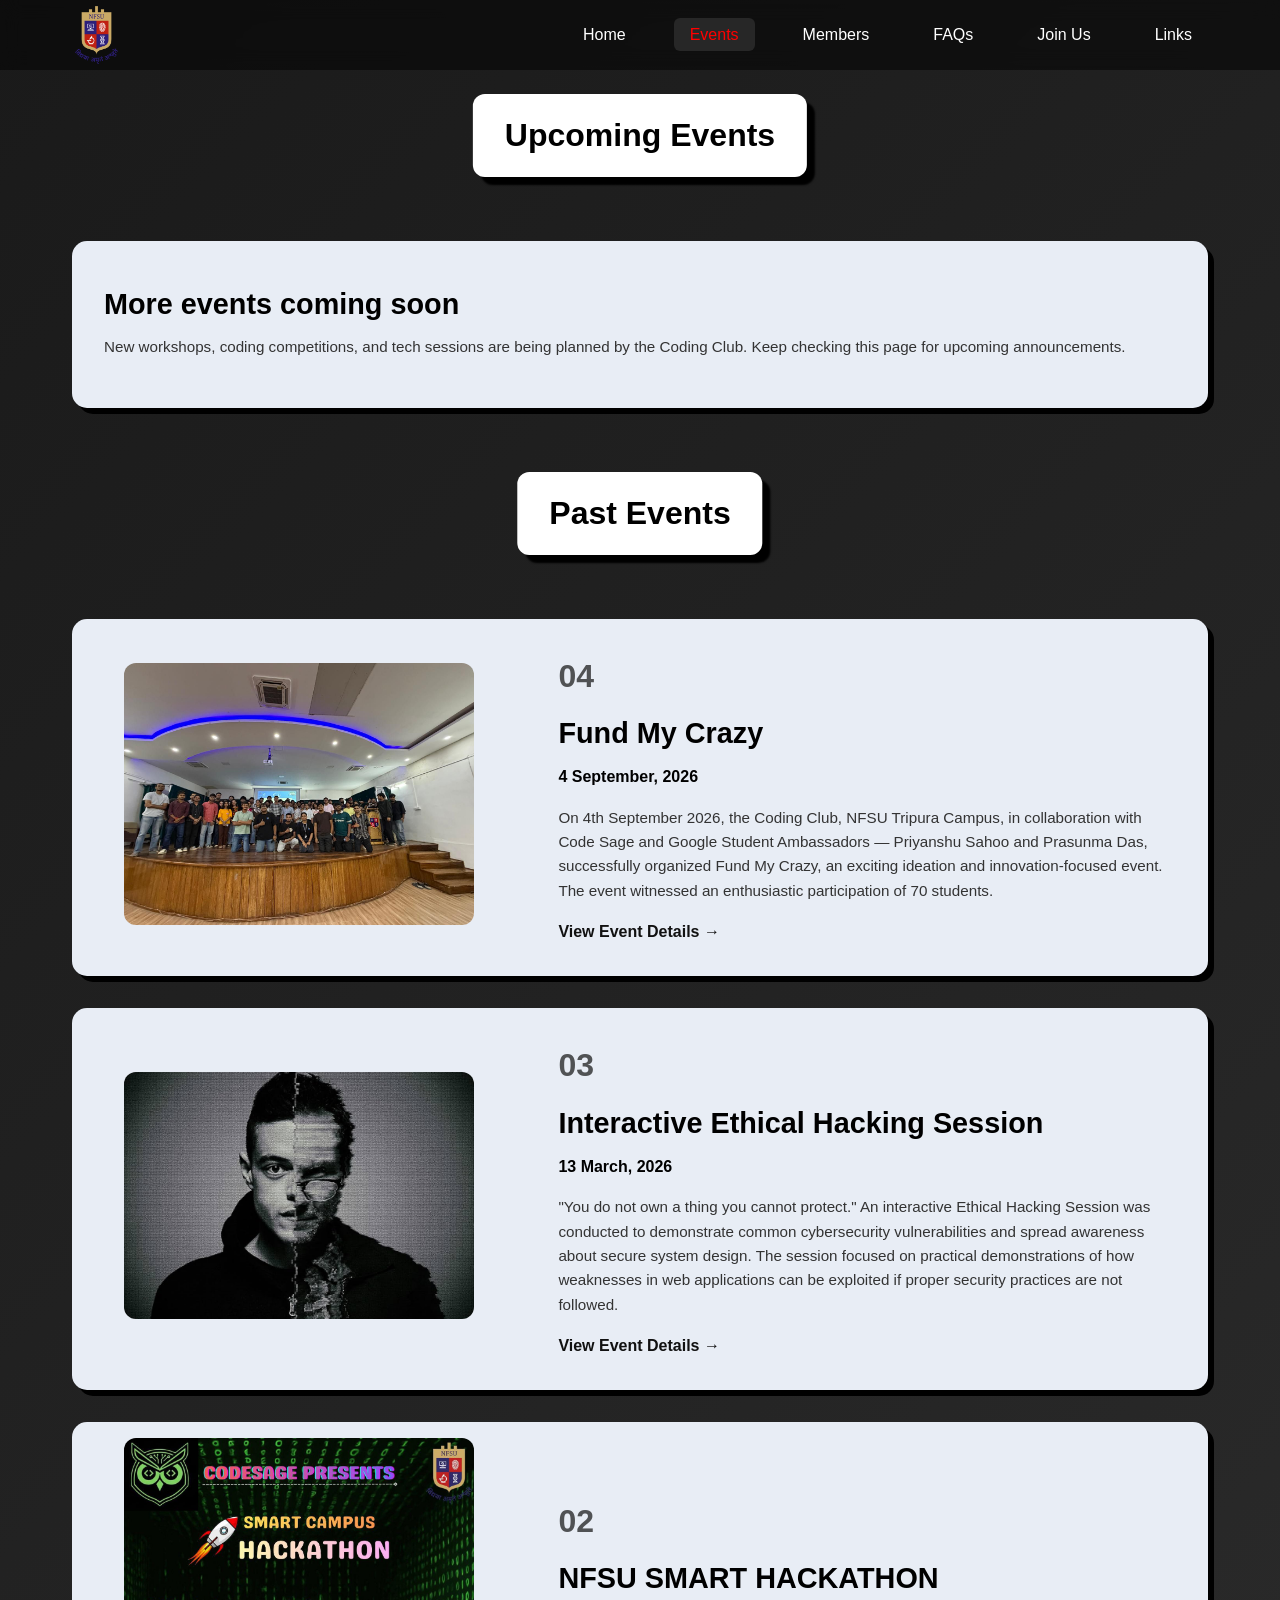
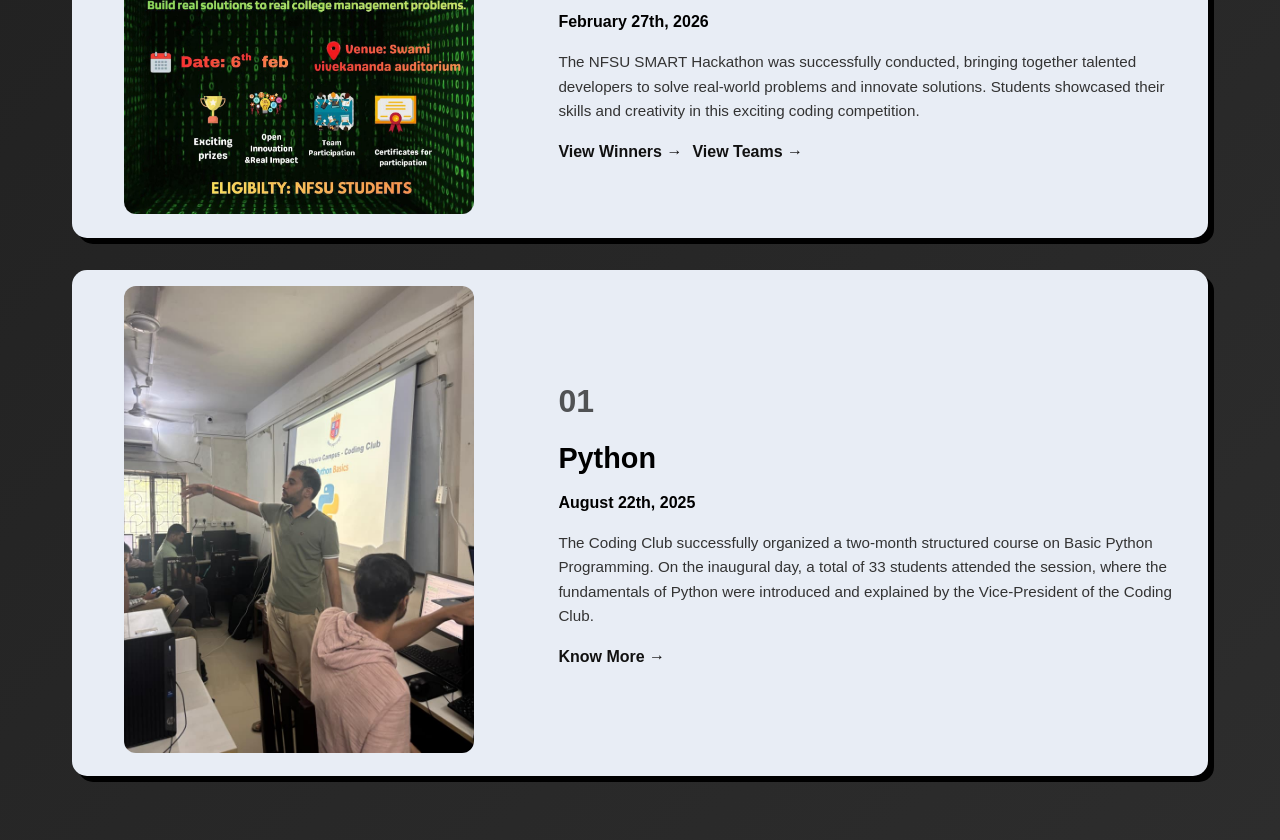
==== events.html @ 9e1295dc "Updated Google Gemini Event" ====
<!DOCTYPE html>
<html lang="en">
<head>
  <meta charset="UTF-8">
  <meta name="viewport" content="width=device-width, initial-scale=1.0">
  <title>Events - Coding Club</title>
  <link rel="stylesheet" href="./eventscss.css">
</head>
<body>
  <div>
    <video autoplay loop muted playsinline id="bgvideo">
      <source src="/assests/video/bg1.mp4" type="video/mp4">
    </video>
  </div>

  <nav class="navbar">
    <div class="nav-container">
      <div class="logo">
        <img src="./assests/image/logo.png">
      </div>
      <ul class="nav-menu">
        <li><a href="./index.html">Home</a></li>
        <li><a href="./events.html" class="active">Events</a></li>
        <li><a href="./members.html">Members</a></li>
        <li><a href="./underdev.html">FAQs</a></li>
        <li><a href="./underdev.html">Join Us</a></li>
        <li><a href="./underdev.html">Links</a></li>
      </ul>
    </div>
  </nav>

  <main class="main-content">
    <section class="events-section">
      <h2 class="section-title">Upcoming Events</h2>
      <div class="event-card event-card--text-only">
        <div class="event-details">
          <h3>More events coming soon</h3>
          <p class="event-desc">
            New workshops, coding competitions, and tech sessions are being planned by the Coding Club.
            Keep checking this page for upcoming announcements.
          </p>
        </div>
      </div>
    </section>

    <section class="events-section">
      <h2 class="section-title">Past Events</h2>

      <div class="event-card">
        <div class="event-image">
          <a href="./fund-my-crazy-event.html">
            <img src="./assests/image/Google Gemini/Front_Image.jpg" alt="Fund My Crazy - Coding Club NFSU Tripura">
          </a>
        </div>
        <div class="event-details">
          <span class="event-number">04</span>
          <h3>Fund My Crazy</h3>
          <p class="event-date">4 September, 2026</p>
          <p class="event-desc">
            On 4th September 2026, the Coding Club, NFSU Tripura Campus, in collaboration with Code Sage
            and Google Student Ambassadors — Priyanshu Sahoo and Prasunma Das, successfully organized
            Fund My Crazy, an exciting ideation and innovation-focused event. The event witnessed an
            enthusiastic participation of 70 students.
          </p>
          <a href="./fund-my-crazy-event.html" class="event-link">View Event Details →</a>
        </div>
      </div>

      <div class="event-card">
        <div class="event-image">
          <a href="./hacking-event.html">
            <img src="./assests/image/e1.png" alt="Interactive Ethical Hacking Session">
          </a>
        </div>
        <div class="event-details">
          <span class="event-number">03</span>
          <h3>Interactive Ethical Hacking Session</h3>
          <p class="event-date">13 March, 2026</p>
          <p class="event-desc">
            "You do not own a thing you cannot protect." An interactive Ethical Hacking Session was conducted
            to demonstrate common cybersecurity vulnerabilities and spread awareness about secure system design.
            The session focused on practical demonstrations of how weaknesses in web applications can be exploited
            if proper security practices are not followed.
          </p>
          <a href="./hacking-event.html" class="event-link">View Event Details →</a>
        </div>
      </div>

      <div class="event-card">
        <div class="event-image">
          <a href="./hackathon-winners.html">
            <img src="./assests/image/e3.jpeg" alt="NFSU SMART HACKATHON">
          </a>
        </div>
        <div class="event-details">
          <span class="event-number">02</span>
          <h3>NFSU SMART HACKATHON</h3>
          <p class="event-date">February 27th, 2026</p>
          <p class="event-desc">
            The NFSU SMART Hackathon was successfully conducted, bringing together talented developers 
            to solve real-world problems and innovate solutions. Students showcased their skills and 
            creativity in this exciting coding competition.
          </p>
          <div style="display: flex; gap: 10px; margin-top: 10px;">
            <a href="./hackathon-winners.html" class="event-link">View Winners →</a>
            <a href="./hackathon-teams.html" class="event-link">View Teams →</a>
          </div>
        </div>
      </div>

      <div class="event-card">
        <div class="event-image">
          <a href="./python-event.html">
            <img src="./assests/image/e2.jpeg" alt="Mentor Teaching the students python">
          </a>
        </div>
        <div class="event-details">
          <span class="event-number">01</span>
          <h3>Python</h3>
          <p class="event-date">August 22th, 2025</p>
          <p class="event-desc">
            The Coding Club successfully organized a two-month structured course on Basic Python Programming.
            On the inaugural day, a total of 33 students attended the session,
            where the fundamentals of Python were introduced and explained by the Vice-President of the Coding Club.
          </p>
          <a href="./python-event.html" class="event-link">Know More →</a>
        </div>
      </div>
    </section>
  </main>
</body>
</html>
---- eventscss.css ----
/* Reset */
* {
  margin: 0;
  padding: 0;
  box-sizing: border-box;
}

body {
  font-family: -apple-system, BlinkMacSystemFont, 'Segoe UI', Roboto, sans-serif;
  background: linear-gradient(135deg, #1a1a1a 0%, #2d2d2d 100%);
  color: #fff;
  min-height: 100vh;
  line-height: 1.6;
}

#bgvideo {
  opacity: 0.5;
  position: fixed;
  z-index: -1;
  object-fit: cover;
  width: 100%;
  height: 100%;
}

/* Navbar (matches index & members) */
.navbar {
  background: rgba(0, 0, 0, 0.5);
  backdrop-filter: blur(10px);
  position: fixed;
  top: 0;
  width: 100%;
  z-index: 1000;
  padding-bottom: 5px;
  padding-top: 5px;
}

.nav-container {
  max-width: 1200px;
  margin: 0 auto;
  padding: 0 2rem;
  display: flex;
  justify-content: space-between;
  align-items: center;
}

.logo {
    display: flex;
    width: 60px;
    height: 60px;
}

.nav-menu {
  display: flex;
  list-style: none;
  gap: 2rem;
  align-items: center;
}

.nav-menu a {
  color: #fff;
  text-decoration: none;
  font-weight: 500;
  transition: all 0.3s ease;
  padding: 0.5rem 1rem;
  border-radius: 6px;
}

.nav-menu a:hover,
.nav-menu a.active {
  background: rgba(255, 255, 255, 0.1);
  color: #ff0000;
}

/* Main content */
.main-content {
  margin-top: 30px;
  padding: 2rem;
  max-width: 1200px;
  margin-left: auto;
  margin-right: auto;
}

.section-title {
  text-align: center;
  font-size: 2rem;
  font-weight: 700;
  margin: 2rem 0;
  color: #000;
  background: #fff;
  padding: 1rem 2rem;
  border-radius: 12px;
  display: inline-block;
  margin-left: 50%;
  transform: translateX(-50%);
  box-shadow: 8px 8px 2px black;
}

/* Event card */
.event-card {
  display: grid;
  grid-template-columns: minmax(0, 40%) minmax(0, 60%);
  align-items: center;
  background: #e8edf5;
  color: #000;
  border-radius: 15px;
  margin: 2rem 0;
  overflow: hidden;
  box-shadow: 6px 6px 0 black;
  transition: transform 0.3s ease;
}

.event-card:hover {
  transform: translateY(-5px);
}

.event-image {
  grid-column: 1;
  display: flex;
  align-items: center;
  justify-content: center;
  padding: 1rem;
}

.event-image img {
  width: 100%;
  max-width: 350px;
  border-radius: 12px;
}

.event-details {
  grid-column: 2;
  padding: 2rem;
}

.event-card--text-only {
  display: block;
}

.event-number {
  font-size: 2rem;
  font-weight: 700;
  color: #111;
  opacity: 0.7;
}

.event-details h3 {
  font-size: 1.8rem;
  margin: 0.5rem 0;
  font-weight: 700;
}

.event-date {
  font-size: 1rem;
  font-weight: bold;
  margin-bottom: 1rem;
}

.event-desc {
  font-size: 0.95rem;
  margin-bottom: 1rem;
  color: #333;
}

.event-link {
  text-decoration: none;
  color: #111;
  font-weight: 600;
  transition: color 0.3s ease;
}

.event-link:hover {
  color: #ff0000;
}

/* Responsive */
@media (max-width: 768px) {
  .event-card {
    display: flex;
    text-align: center;
  }

  .event-image, .event-details {
    flex: 1 1 100%;
  }
}
@keyframes typing {
      from { width:0}
      to { width: 24rem }
}

@keyframes blink {
      50% { border-color: transparent }
}

@media (max-width: 768px) {
    .nav-container {
        padding: 0 1rem;
    }
    
    .nav-menu {
        gap: 1rem;
        flex-wrap: wrap;
    }
    
    .nav-menu a {
        padding: 0.3rem 0.8rem;
        font-size: 0.9rem;
    }
    
    .main-content {
        padding: 2rem 1rem;
    }
    
    .section-title {
        font-size: 1.5rem;
        padding: 0.8rem 1.5rem;
    }
}

@media (max-width: 480px) {
    .nav-menu {
        font-size: 0.8rem;
        gap: 0.5rem;
    }
    
    .section-title {
        font-size: 1.2rem;
        padding: 0.6rem 1rem;
    }
    
}
html {
    scroll-behavior: smooth;
}
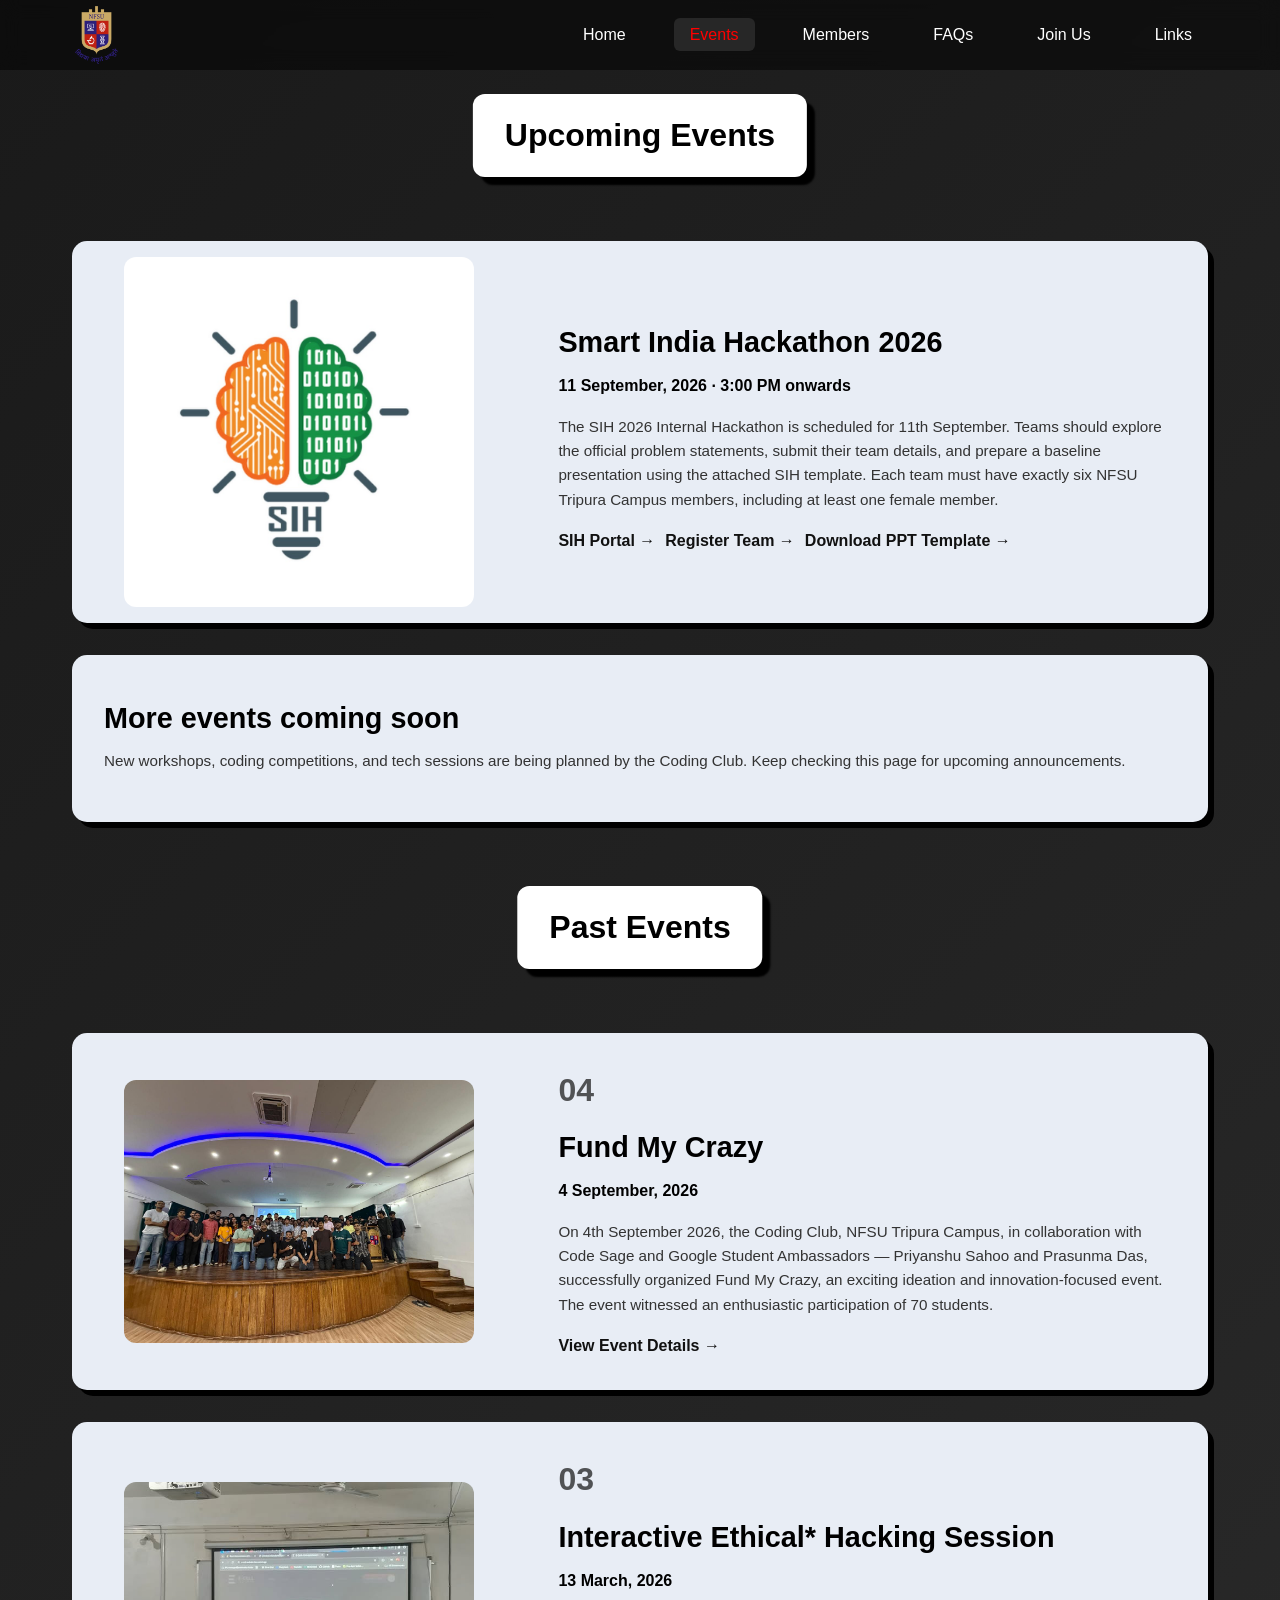
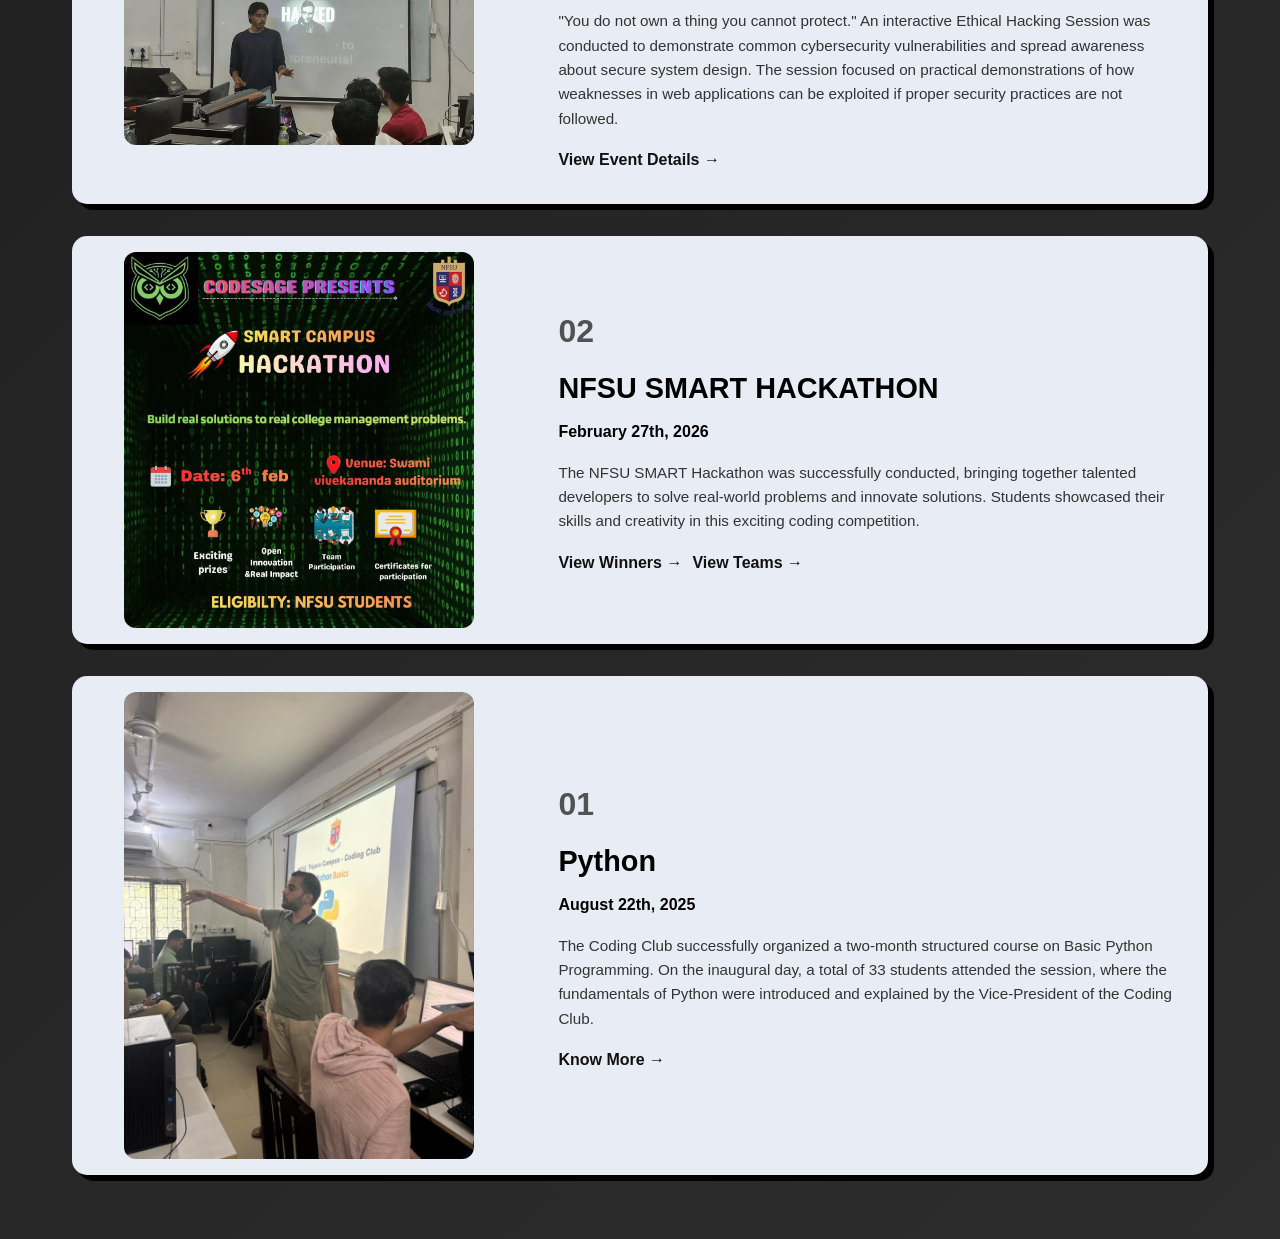
==== commit 540066f0: "Added SIH" ====
--- a/events.html
+++ b/events.html
@@ -32,6 +32,29 @@
   <main class="main-content">
     <section class="events-section">
       <h2 class="section-title">Upcoming Events</h2>
+      <div class="event-card">
+        <div class="event-image">
+          <a href="https://sih.gov.in" target="_blank" rel="noopener noreferrer">
+            <img src="./assests/image/SIH/front_image.jpg" alt="Smart India Hackathon 2026 internal hackathon">
+          </a>
+        </div>
+        <div class="event-details">
+          <h3>Smart India Hackathon 2026</h3>
+          <p class="event-date">11 September, 2026 · 3:00 PM onwards</p>
+          <p class="event-desc">
+            The SIH 2026 Internal Hackathon is scheduled for 11th September. Teams should explore the
+            official problem statements, submit their team details, and prepare a baseline presentation
+            using the attached SIH template. Each team must have exactly six NFSU Tripura Campus members,
+            including at least one female member.
+          </p>
+          <div style="display: flex; gap: 10px; flex-wrap: wrap; margin-top: 10px;">
+            <a href="https://sih.gov.in" class="event-link" target="_blank" rel="noopener noreferrer">SIH Portal →</a>
+            <a href="https://docs.google.com/forms/d/e/1FAIpQLScLJ9tyt9bGOakWrz0hd3VkHcdTtrJHVGr2sdbVQU4ql7ahdg/viewform?usp=publish-editor" class="event-link" target="_blank" rel="noopener noreferrer">Register Team →</a>
+            <a href="./assests/image/SIH/SIH2026-IDEA-Presentation-Format.pptx" class="event-link" download>Download PPT Template →</a>
+          </div>
+        </div>
+      </div>
+
       <div class="event-card event-card--text-only">
         <div class="event-details">
           <h3>More events coming soon</h3>
@@ -69,12 +92,12 @@
       <div class="event-card">
         <div class="event-image">
           <a href="./hacking-event.html">
-            <img src="./assests/image/e1.png" alt="Interactive Ethical Hacking Session">
+            <img src="./assests/image/hacking session/hacking_session_main_photo.png" alt="Interactive Ethical Hacking Session">
           </a>
         </div>
         <div class="event-details">
           <span class="event-number">03</span>
-          <h3>Interactive Ethical Hacking Session</h3>
+          <h3>Interactive Ethical* Hacking Session</h3>
           <p class="event-date">13 March, 2026</p>
           <p class="event-desc">
             "You do not own a thing you cannot protect." An interactive Ethical Hacking Session was conducted
--- a/eventscss.css
+++ b/eventscss.css
@@ -124,11 +124,14 @@
 .event-image img {
   width: 100%;
   max-width: 350px;
+  height: auto;
+  display: block;
   border-radius: 12px;
 }
 
 .event-details {
   grid-column: 2;
+  min-width: 0;
   padding: 2rem;
 }
 
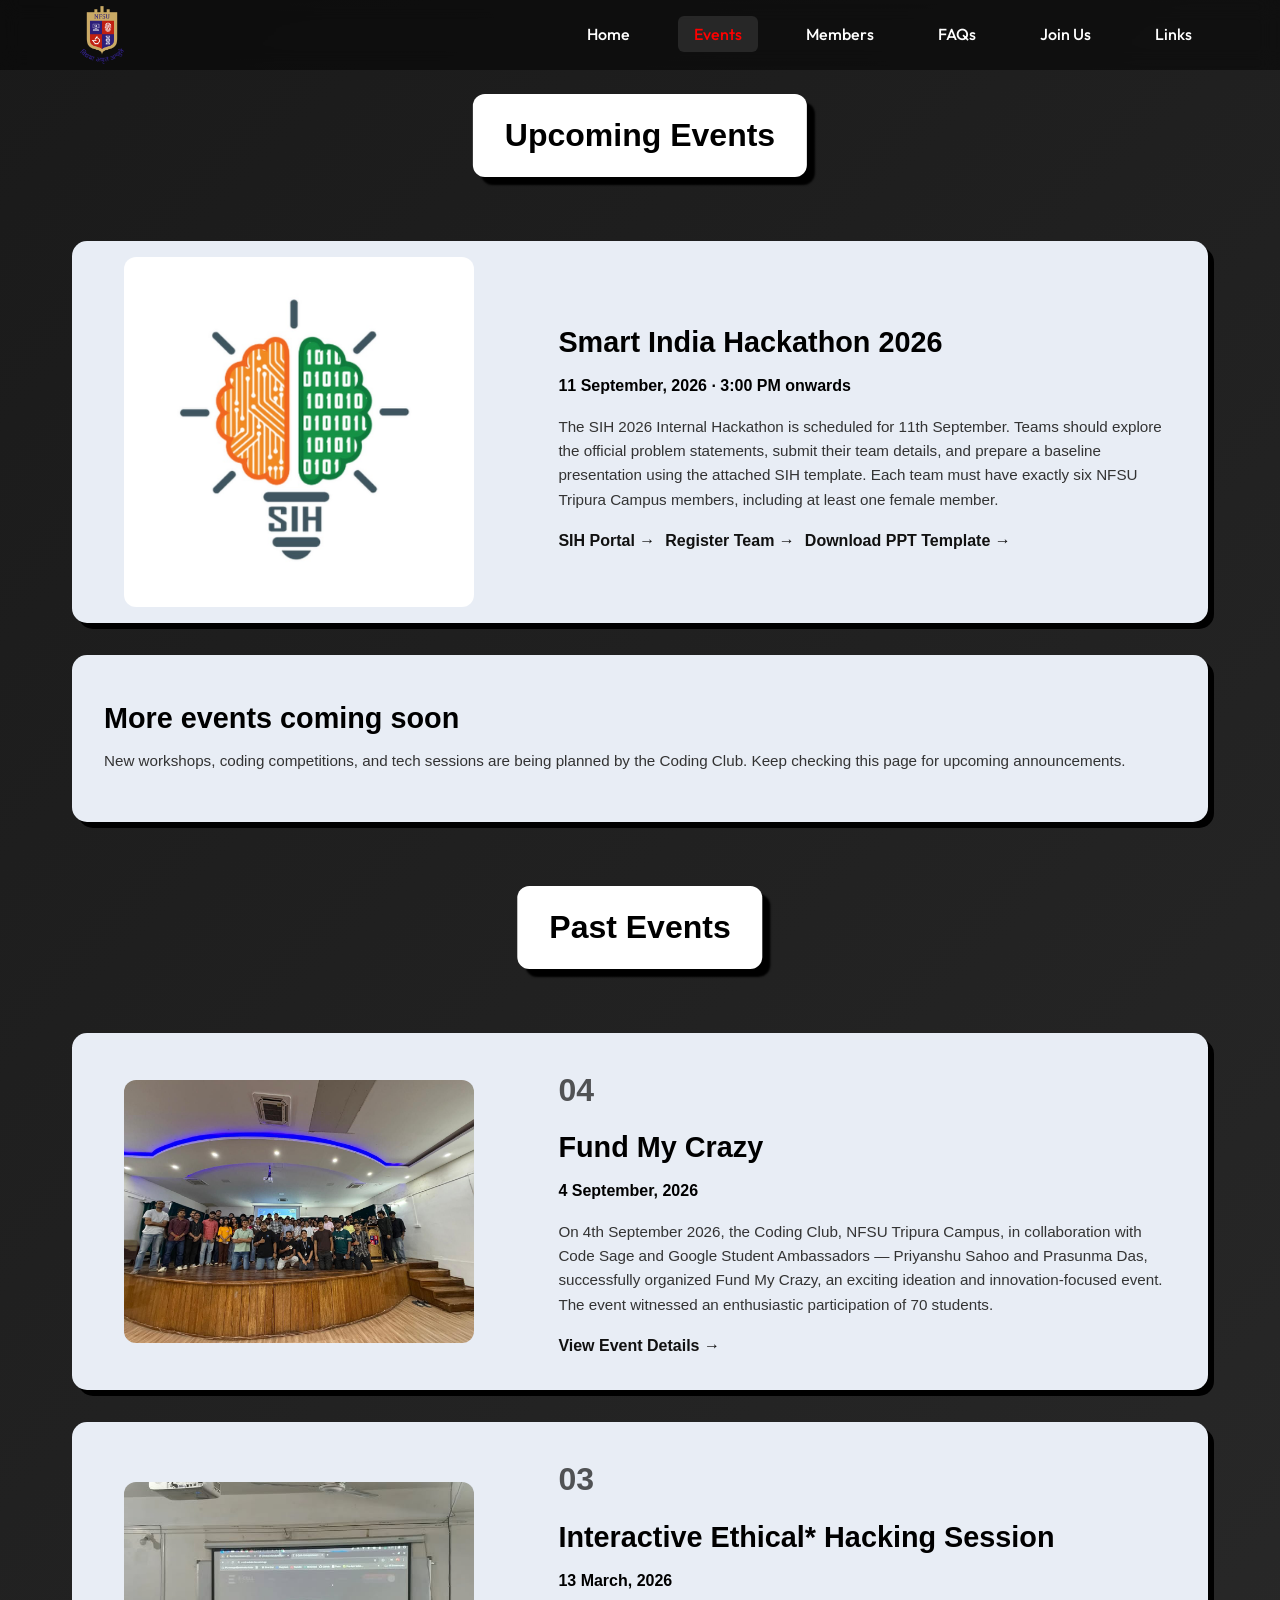
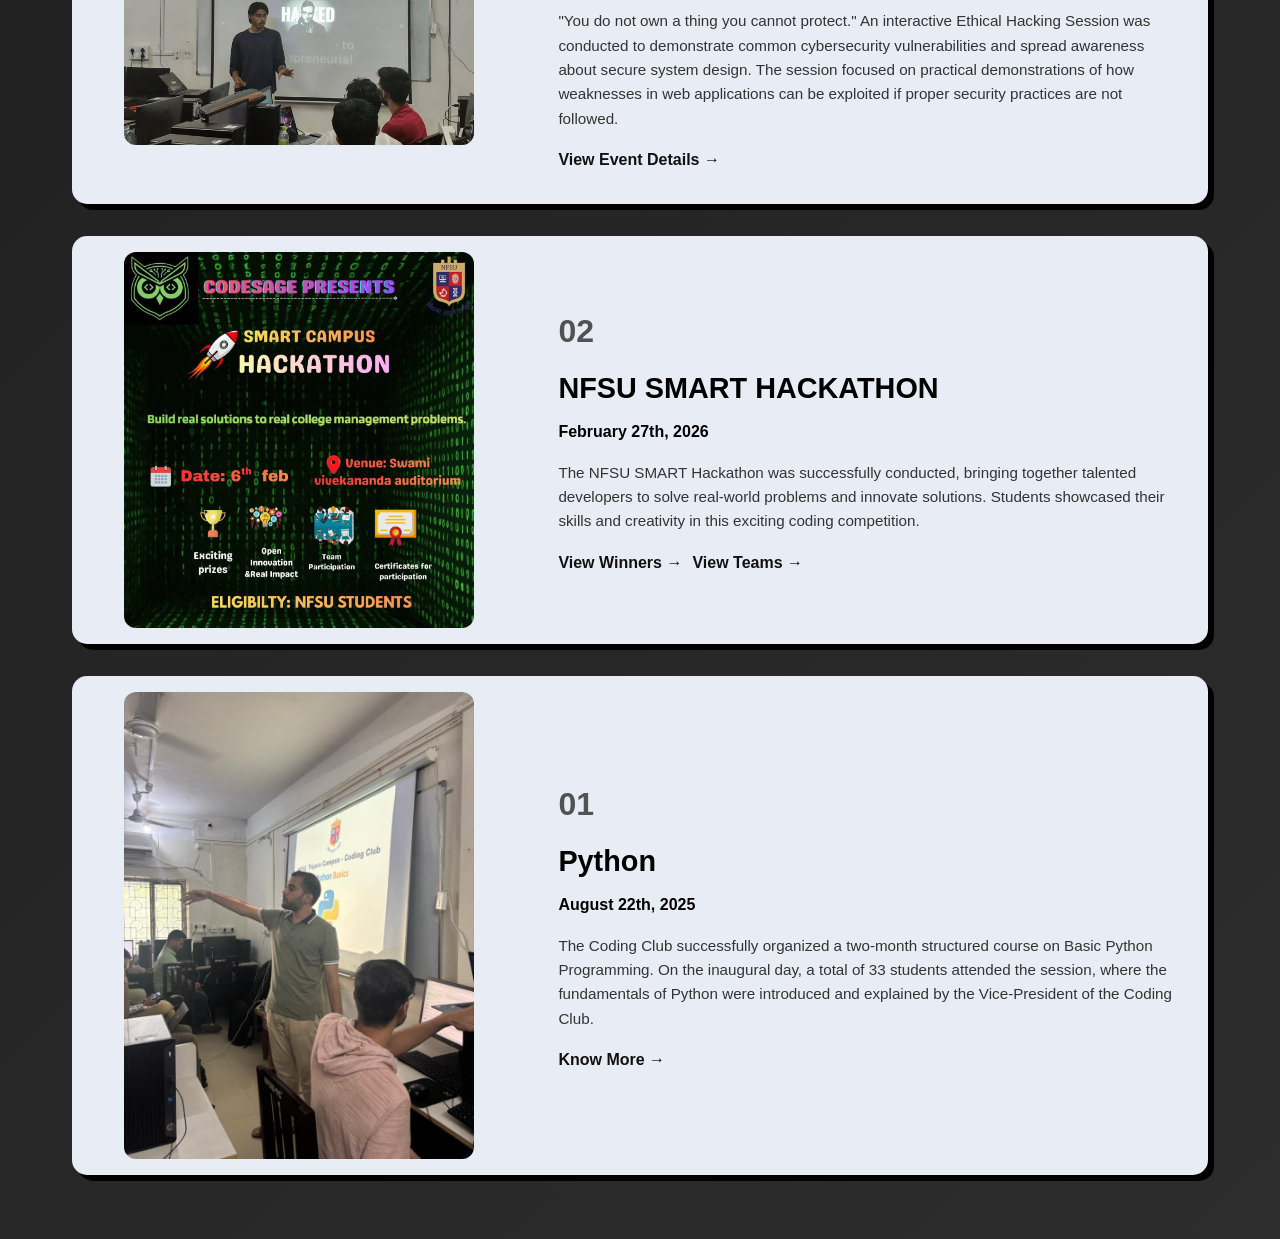
==== commit 09142f16: "Fixed Header issue" ====
--- a/events.html
+++ b/events.html
@@ -3,8 +3,22 @@
 <head>
   <meta charset="UTF-8">
   <meta name="viewport" content="width=device-width, initial-scale=1.0">
+  <link rel="icon" type="image/png" href="./assests/image/logo.png">
   <title>Events - Coding Club</title>
+  <meta name="description" content="Explore upcoming and past Coding Club events at NFSU Tripura, including SIH 2026, hackathons, Python, and cybersecurity sessions.">
+  <meta name="robots" content="index, follow">
+  <link rel="canonical" href="https://codingclub-nfsu.vercel.app/events.html">
+  <meta property="og:type" content="website">
+  <meta property="og:title" content="Events - Coding Club, NFSU Tripura">
+  <meta property="og:description" content="Upcoming and past coding, hackathon, Python, and cybersecurity events at NFSU Tripura.">
+  <meta property="og:url" content="https://codingclub-nfsu.vercel.app/events.html">
+  <meta property="og:image" content="https://codingclub-nfsu.vercel.app/assests/image/logo.png">
+  <meta name="twitter:card" content="summary">
   <link rel="stylesheet" href="./eventscss.css">
+  <link rel="preconnect" href="https://fonts.googleapis.com">
+  <link rel="preconnect" href="https://fonts.gstatic.com" crossorigin>
+  <link href="https://fonts.googleapis.com/css2?family=Outfit:wght@400;500;600;700;900&display=swap" rel="stylesheet">
+  <link rel="stylesheet" href="./header.css">
 </head>
 <body>
   <div>
--- a/eventscss.css
+++ b/eventscss.css
@@ -47,6 +47,12 @@
     display: flex;
     width: 60px;
     height: 60px;
+}
+
+.logo img {
+  width: 100%;
+  height: 100%;
+  object-fit: contain;
 }
 
 .nav-menu {
--- a/header.css
+++ b/header.css
@@ -0,0 +1,34 @@
+/* Shared header layout */
+.navbar {
+  height: 70px;
+  padding: 5px 0;
+  box-sizing: border-box;
+  font-family: 'Outfit', sans-serif;
+}
+
+.nav-container {
+  height: 60px;
+  box-sizing: border-box;
+}
+
+.logo {
+  flex: 0 0 60px;
+  width: 60px;
+  height: 60px;
+}
+
+.logo img {
+  display: block;
+  width: 100%;
+  height: 100%;
+  object-fit: contain;
+}
+
+.nav-menu {
+  margin: 0;
+  padding: 0;
+}
+
+.nav-menu a {
+  line-height: 1.5;
+}
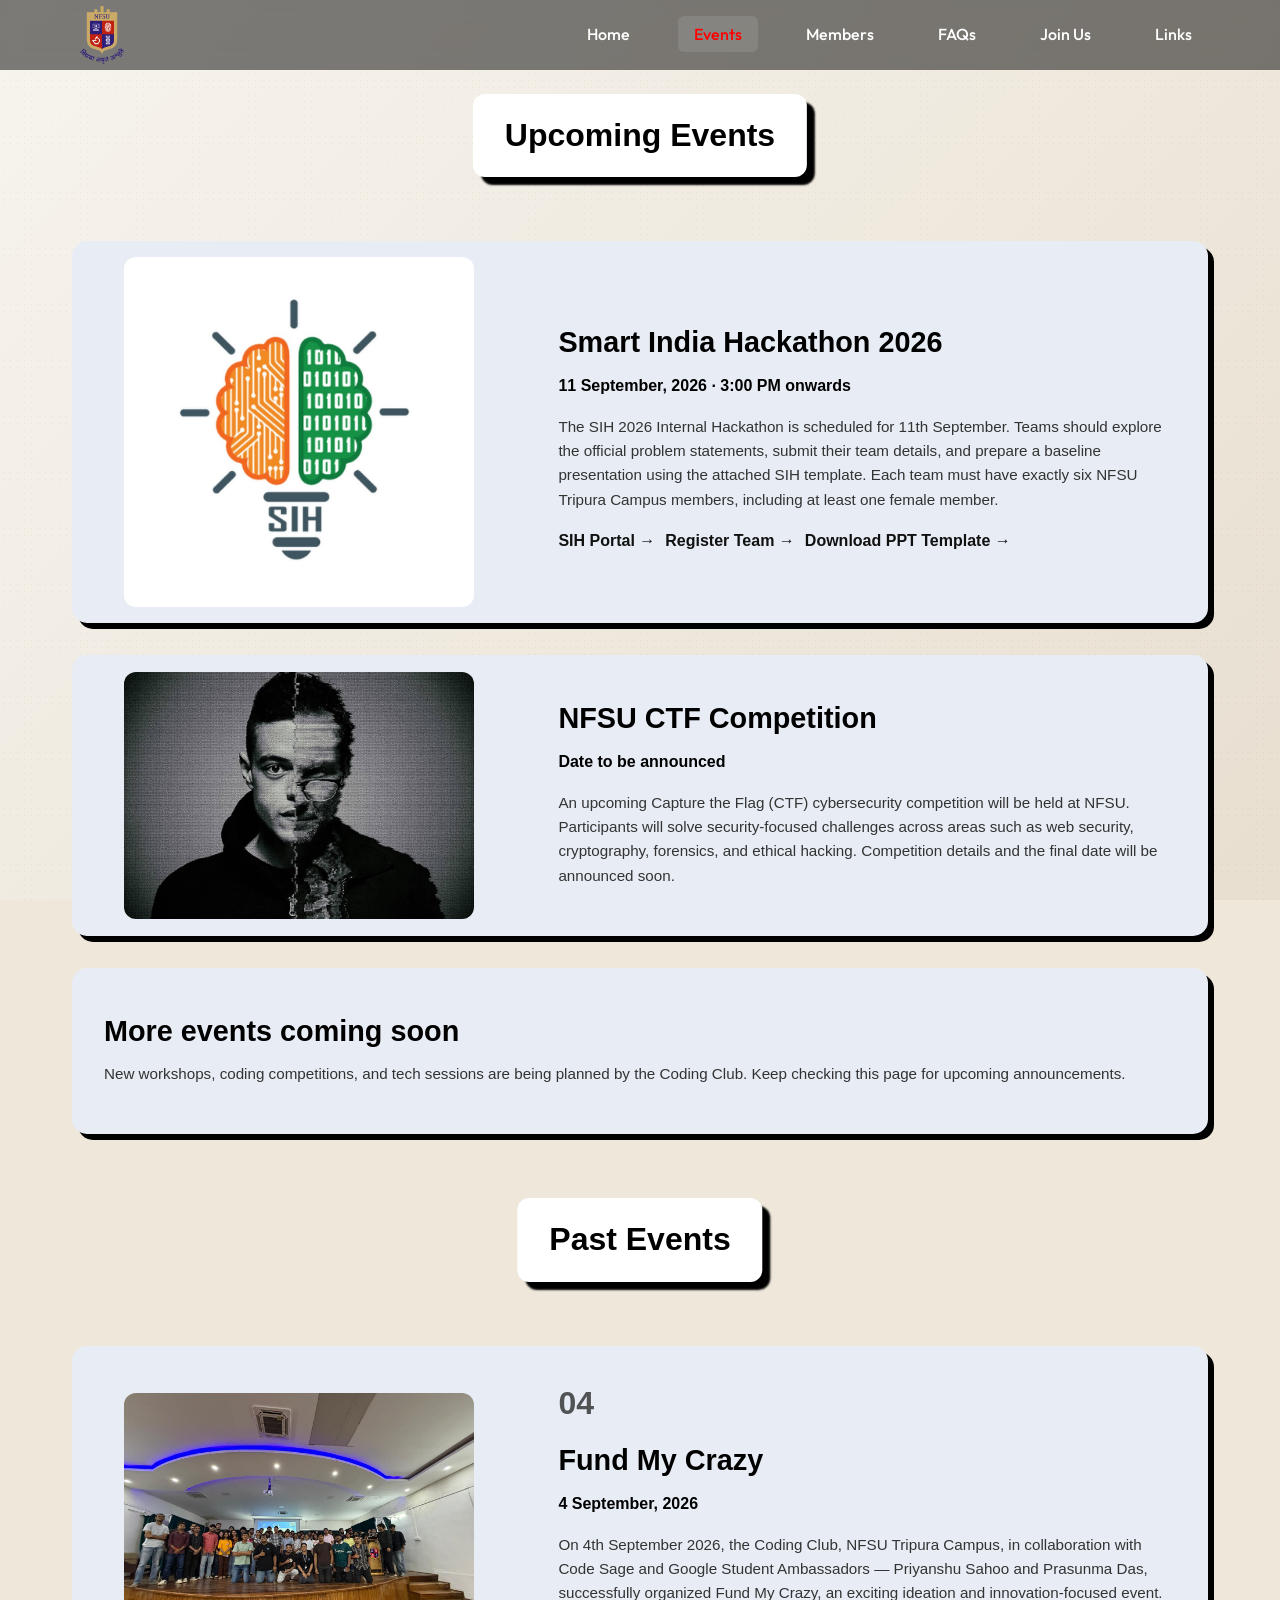
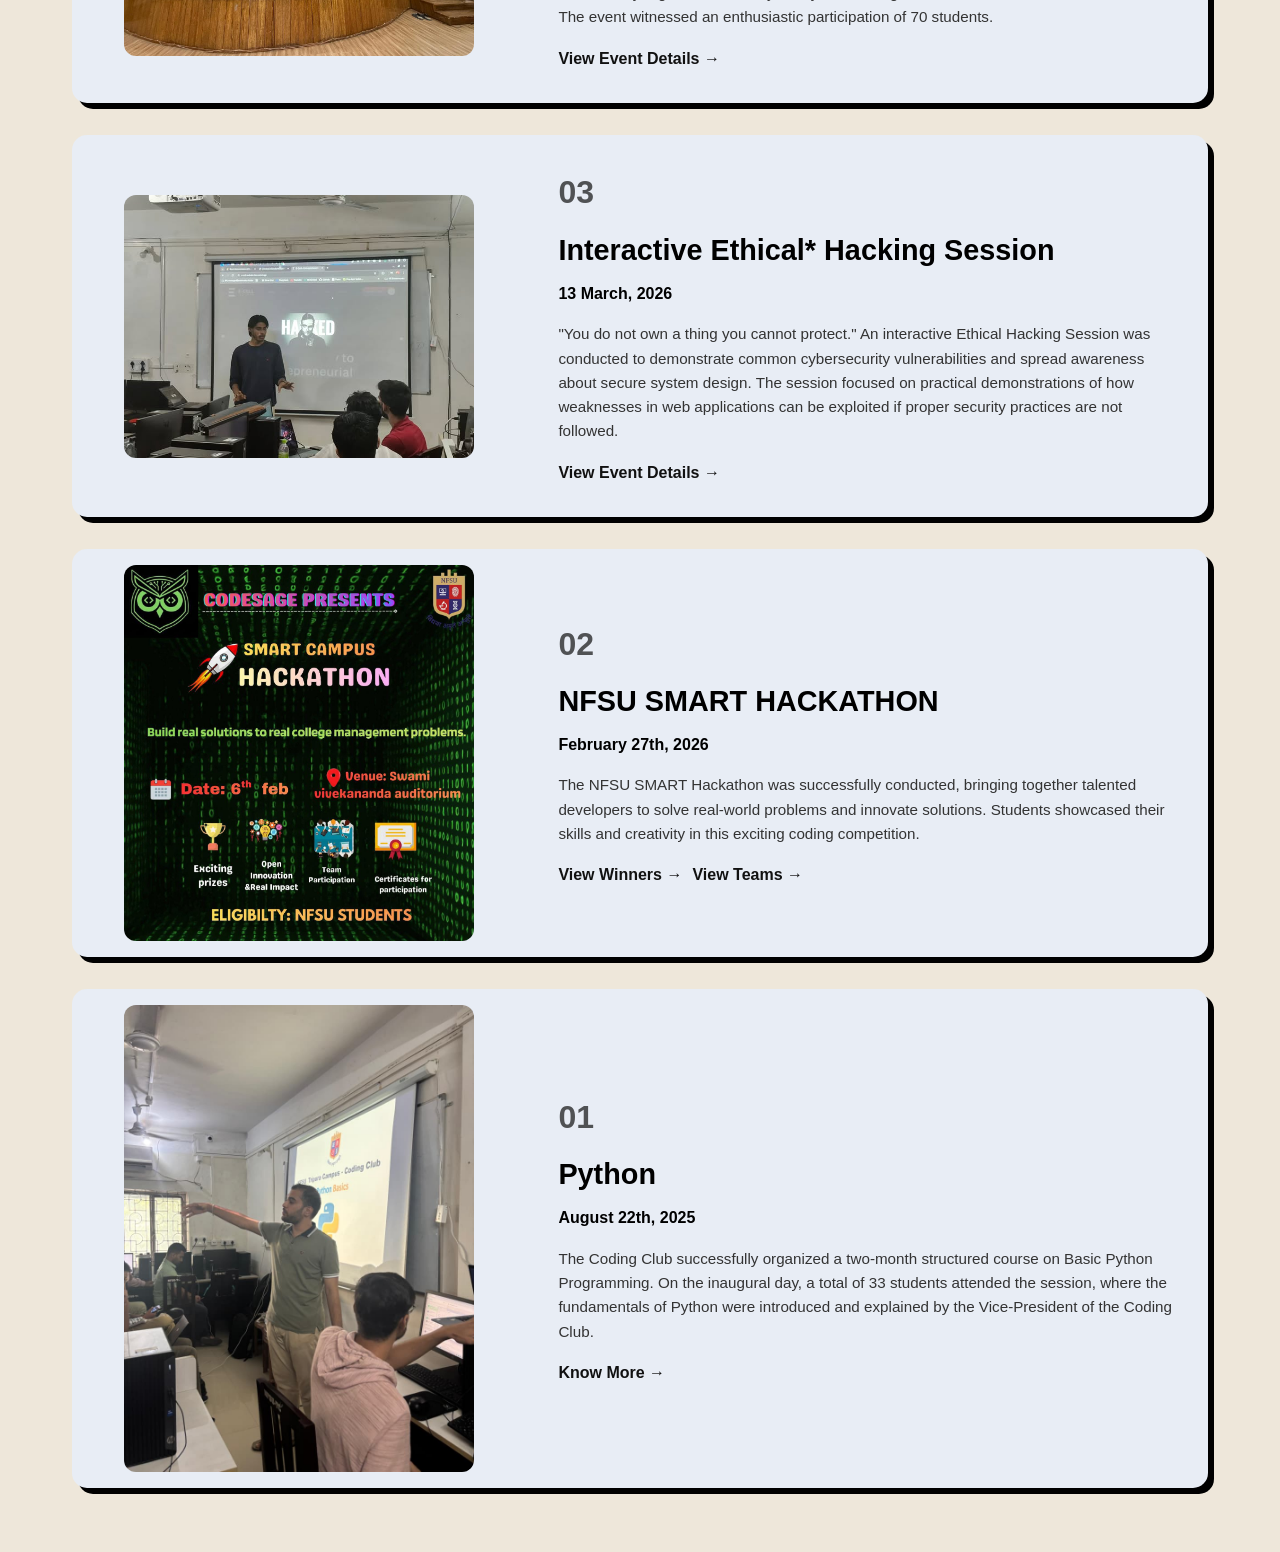
==== commit 892732d9: "Fixed size" ====
--- a/events.html
+++ b/events.html
@@ -5,7 +5,7 @@
   <meta name="viewport" content="width=device-width, initial-scale=1.0">
   <link rel="icon" type="image/png" href="./assests/image/logo.png">
   <title>Events - Coding Club</title>
-  <meta name="description" content="Explore upcoming and past Coding Club events at NFSU Tripura, including SIH 2026, hackathons, Python, and cybersecurity sessions.">
+  <meta name="description" content="Explore upcoming and past Coding Club events at NFSU Tripura, including SIH 2026, the upcoming NFSU CTF competition, hackathons, Python, and cybersecurity sessions.">
   <meta name="robots" content="index, follow">
   <link rel="canonical" href="https://codingclub-nfsu.vercel.app/events.html">
   <meta property="og:type" content="website">
@@ -20,12 +20,7 @@
   <link href="https://fonts.googleapis.com/css2?family=Outfit:wght@400;500;600;700;900&display=swap" rel="stylesheet">
   <link rel="stylesheet" href="./header.css">
 </head>
-<body>
-  <div>
-    <video autoplay loop muted playsinline id="bgvideo">
-      <source src="/assests/video/bg1.mp4" type="video/mp4">
-    </video>
-  </div>
+<body class="paper-page">
 
   <nav class="navbar">
     <div class="nav-container">
@@ -66,6 +61,22 @@
             <a href="https://docs.google.com/forms/d/e/1FAIpQLScLJ9tyt9bGOakWrz0hd3VkHcdTtrJHVGr2sdbVQU4ql7ahdg/viewform?usp=publish-editor" class="event-link" target="_blank" rel="noopener noreferrer">Register Team →</a>
             <a href="./assests/image/SIH/SIH2026-IDEA-Presentation-Format.pptx" class="event-link" download>Download PPT Template →</a>
           </div>
+        </div>
+      </div>
+
+      <div class="event-card">
+        <div class="event-image">
+          <img src="./assests/image/CTF/front_Image.png" alt="NFSU Capture the Flag cybersecurity competition">
+        </div>
+        <div class="event-details">
+          <h3>NFSU CTF Competition</h3>
+          <p class="event-date">Date to be announced</p>
+          <p class="event-desc">
+            An upcoming Capture the Flag (CTF) cybersecurity competition will be held at NFSU.
+            Participants will solve security-focused challenges across areas such as web security,
+            cryptography, forensics, and ethical hacking. Competition details and the final date will
+            be announced soon.
+          </p>
         </div>
       </div>
 
--- a/eventscss.css
+++ b/eventscss.css
@@ -184,12 +184,45 @@
 /* Responsive */
 @media (max-width: 768px) {
   .event-card {
-    display: flex;
+    display: grid;
+    grid-template-columns: minmax(0, 1fr);
     text-align: center;
   }
 
   .event-image, .event-details {
-    flex: 1 1 100%;
+    grid-column: 1;
+    width: 100%;
+    min-width: 0;
+  }
+
+  .event-details {
+    padding: 1rem;
+  }
+
+  .event-details h3 {
+    font-size: 1.2rem;
+    line-height: 1.2;
+    overflow-wrap: anywhere;
+  }
+
+  .event-date {
+    font-size: 0.85rem;
+    margin-bottom: 0.6rem;
+  }
+
+  .event-desc {
+    display: -webkit-box;
+    -webkit-box-orient: vertical;
+    -webkit-line-clamp: 4;
+    overflow: hidden;
+    font-size: 0.82rem;
+    line-height: 1.35;
+    margin-bottom: 0.7rem;
+  }
+
+  .event-image img {
+    max-height: 180px;
+    object-fit: contain;
   }
 }
 @keyframes typing {
--- a/header.css
+++ b/header.css
@@ -1,4 +1,13 @@
 /* Shared header layout */
+body.paper-page {
+  background-color: #eee7da;
+  background-image:
+    radial-gradient(rgba(96, 72, 45, 0.08) 0.7px, transparent 0.7px),
+    linear-gradient(135deg, rgba(255, 255, 255, 0.55), rgba(214, 201, 181, 0.28));
+  background-size: 7px 7px, 100% 100%;
+  background-attachment: fixed;
+}
+
 .navbar {
   height: 70px;
   padding: 5px 0;
@@ -32,3 +41,70 @@
 .nav-menu a {
   line-height: 1.5;
 }
+
+@media (max-width: 768px) {
+  html,
+  body {
+    overflow-x: hidden;
+  }
+
+  .navbar {
+    height: auto;
+    min-height: 70px;
+  }
+
+  .nav-container {
+    position: relative;
+    min-height: 60px;
+    height: auto;
+    padding: 5px 12px;
+    gap: 4px 8px;
+  }
+
+  .logo {
+    flex-basis: 48px;
+    width: 48px;
+    height: 48px;
+    position: absolute;
+    top: 5px;
+    left: 12px;
+  }
+
+  .nav-menu {
+    flex: 1 1 100%;
+    min-width: 0;
+    display: grid;
+    grid-template-columns: repeat(3, minmax(0, 1fr));
+    gap: 2px 4px;
+    padding-left: 54px;
+  }
+
+  .nav-menu a {
+    padding: 6px 8px;
+    font-size: 0.85rem;
+    text-align: center;
+    white-space: nowrap;
+  }
+
+  .main-content {
+    width: 100%;
+    margin-top: 112px !important;
+    padding-left: 12px !important;
+    padding-right: 12px !important;
+  }
+}
+
+@media (max-width: 420px) {
+  .nav-container {
+    align-items: flex-start;
+  }
+
+  .nav-menu {
+    padding-left: 54px;
+  }
+
+  .nav-menu a {
+    padding: 5px 6px;
+    font-size: 0.78rem;
+  }
+}
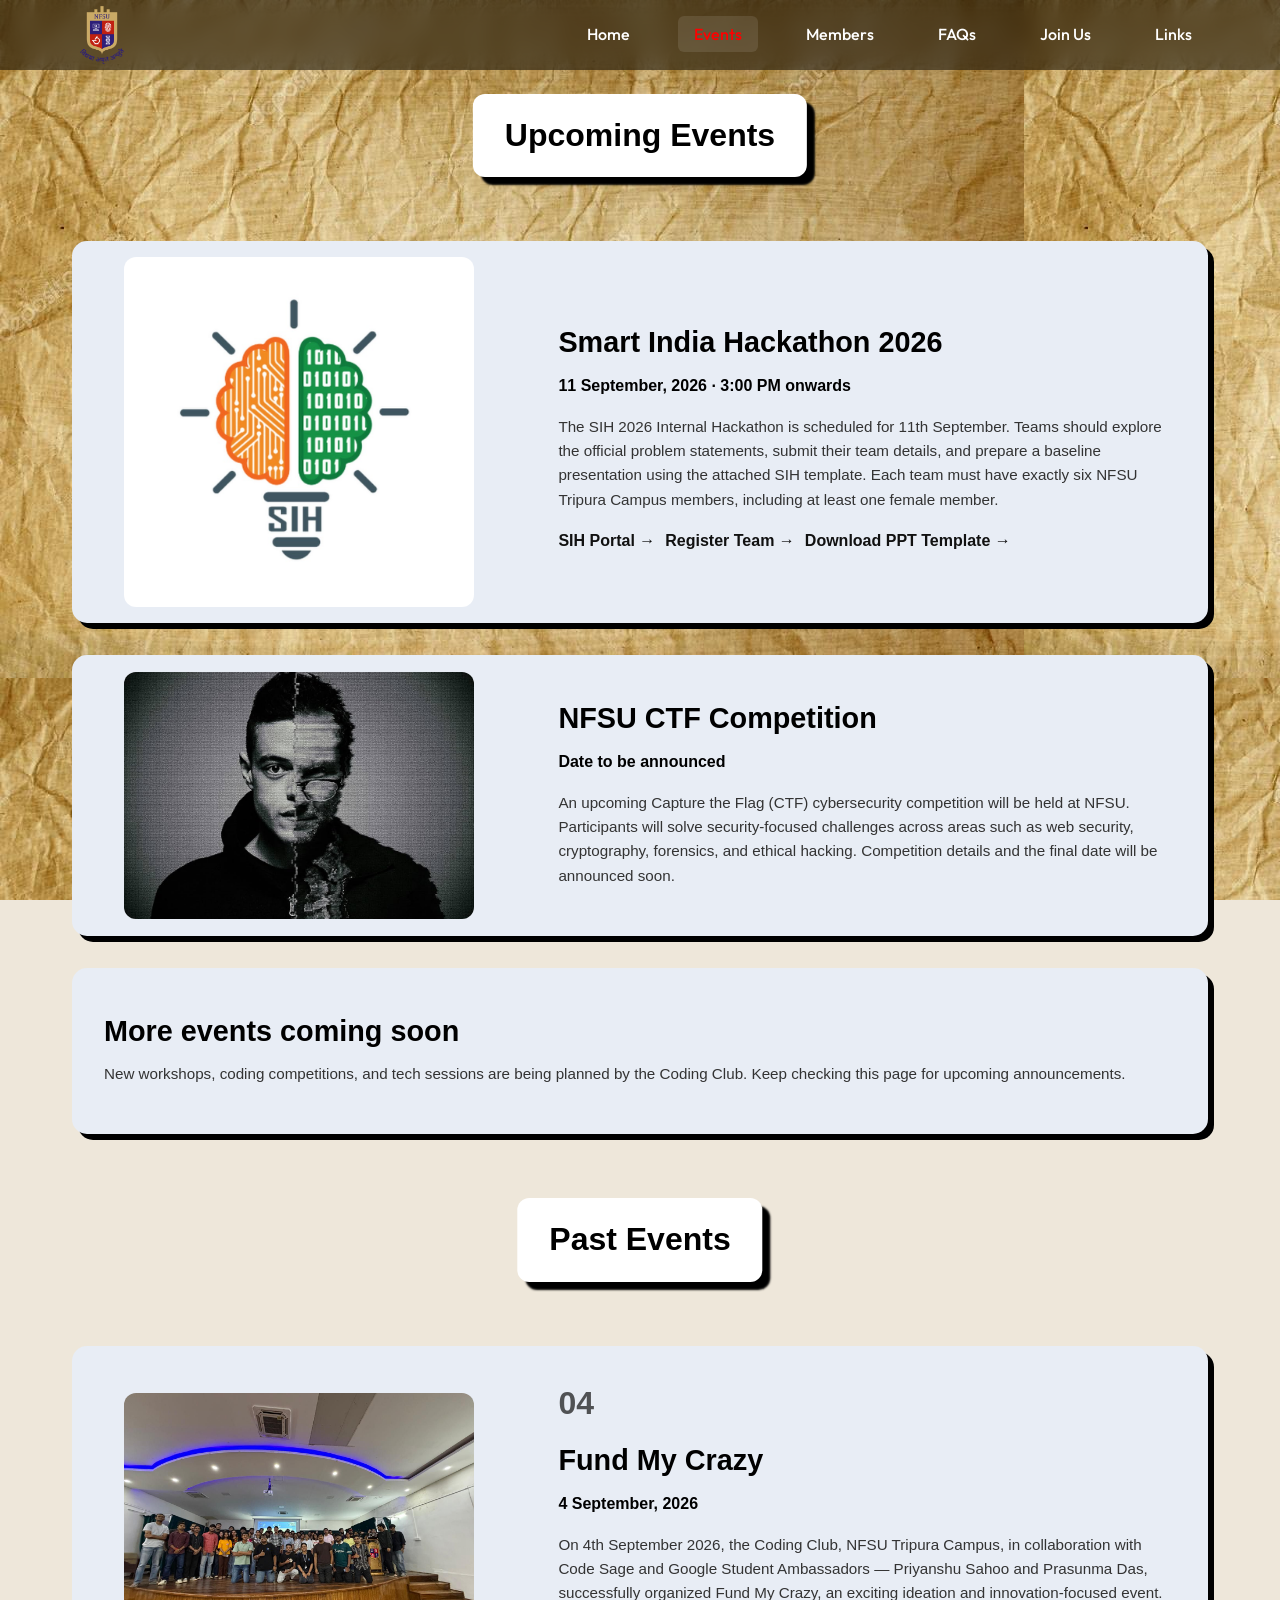
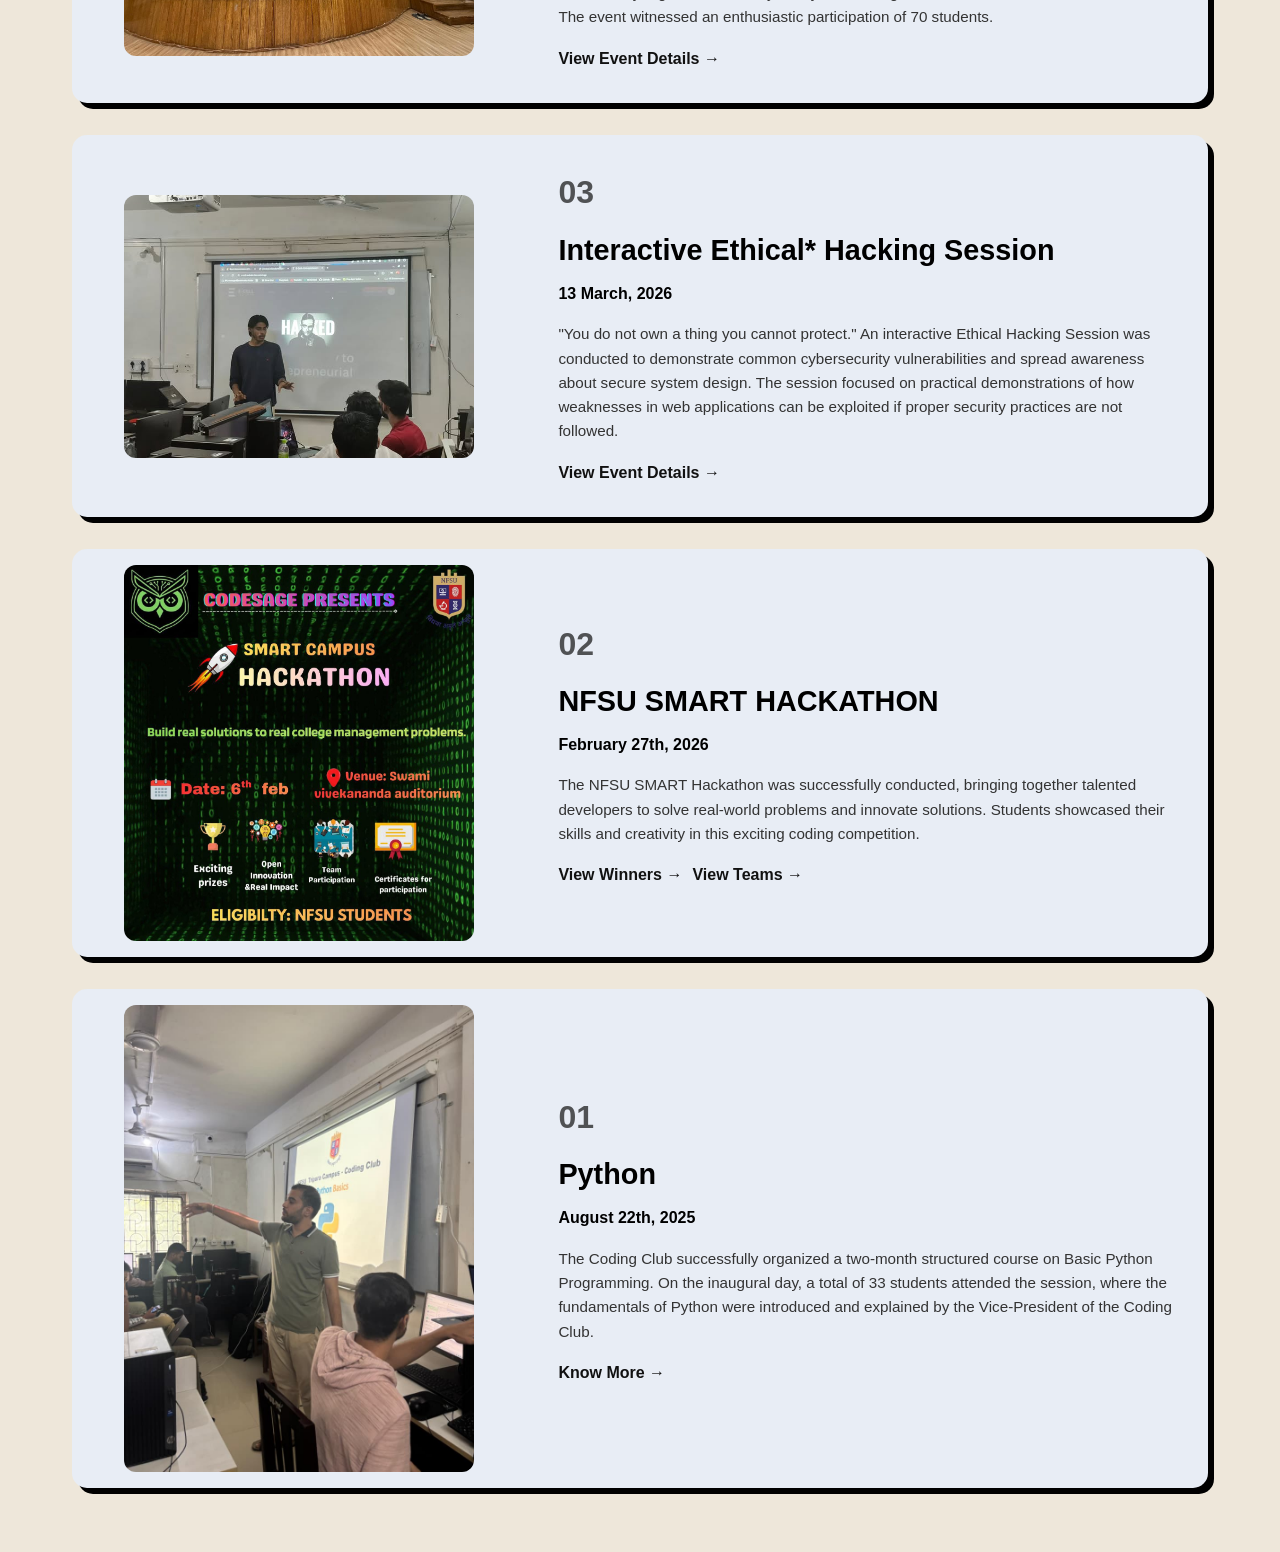
==== commit 128bae57: "Vercel Analytics" ====
--- a/events.html
+++ b/events.html
@@ -19,6 +19,8 @@
   <link rel="preconnect" href="https://fonts.gstatic.com" crossorigin>
   <link href="https://fonts.googleapis.com/css2?family=Outfit:wght@400;500;600;700;900&display=swap" rel="stylesheet">
   <link rel="stylesheet" href="./header.css">
+  <script>window.va = window.va || function () { (window.vaq = window.vaq || []).push(arguments); };</script>
+  <script defer src="/_vercel/insights/script.js"></script>
 </head>
 <body class="paper-page">
 
--- a/header.css
+++ b/header.css
@@ -1,14 +1,19 @@
 /* Shared header layout */
 body.paper-page {
   background-color: #eee7da;
-  background-image:
-    radial-gradient(rgba(96, 72, 45, 0.08) 0.7px, transparent 0.7px),
-    linear-gradient(135deg, rgba(255, 255, 255, 0.55), rgba(214, 201, 181, 0.28));
-  background-size: 7px 7px, 100% 100%;
+  background-image: url("./assests/image/paper_texture.jpg");
+  background-repeat: repeat;
+  background-size: auto;
   background-attachment: fixed;
 }
 
 .navbar {
+  position: fixed;
+  top: 0;
+  width: 100%;
+  z-index: 1000;
+  background: rgba(0, 0, 0, 0.5);
+  backdrop-filter: blur(10px);
   height: 70px;
   padding: 5px 0;
   box-sizing: border-box;
@@ -16,11 +21,18 @@
 }
 
 .nav-container {
+  max-width: 1200px;
+  margin: 0 auto;
+  padding: 0 2rem;
+  display: flex;
+  justify-content: space-between;
+  align-items: center;
   height: 60px;
   box-sizing: border-box;
 }
 
 .logo {
+  display: flex;
   flex: 0 0 60px;
   width: 60px;
   height: 60px;
@@ -34,12 +46,27 @@
 }
 
 .nav-menu {
+  display: flex;
+  list-style: none;
   margin: 0;
   padding: 0;
+  gap: 2rem;
+  align-items: center;
 }
 
 .nav-menu a {
+  color: #fff;
+  text-decoration: none;
+  font-weight: 500;
+  padding: 0.5rem 1rem;
+  border-radius: 6px;
   line-height: 1.5;
+}
+
+.nav-menu a:hover,
+.nav-menu a.active {
+  background: rgba(255, 255, 255, 0.1);
+  color: #ff0000;
 }
 
 @media (max-width: 768px) {
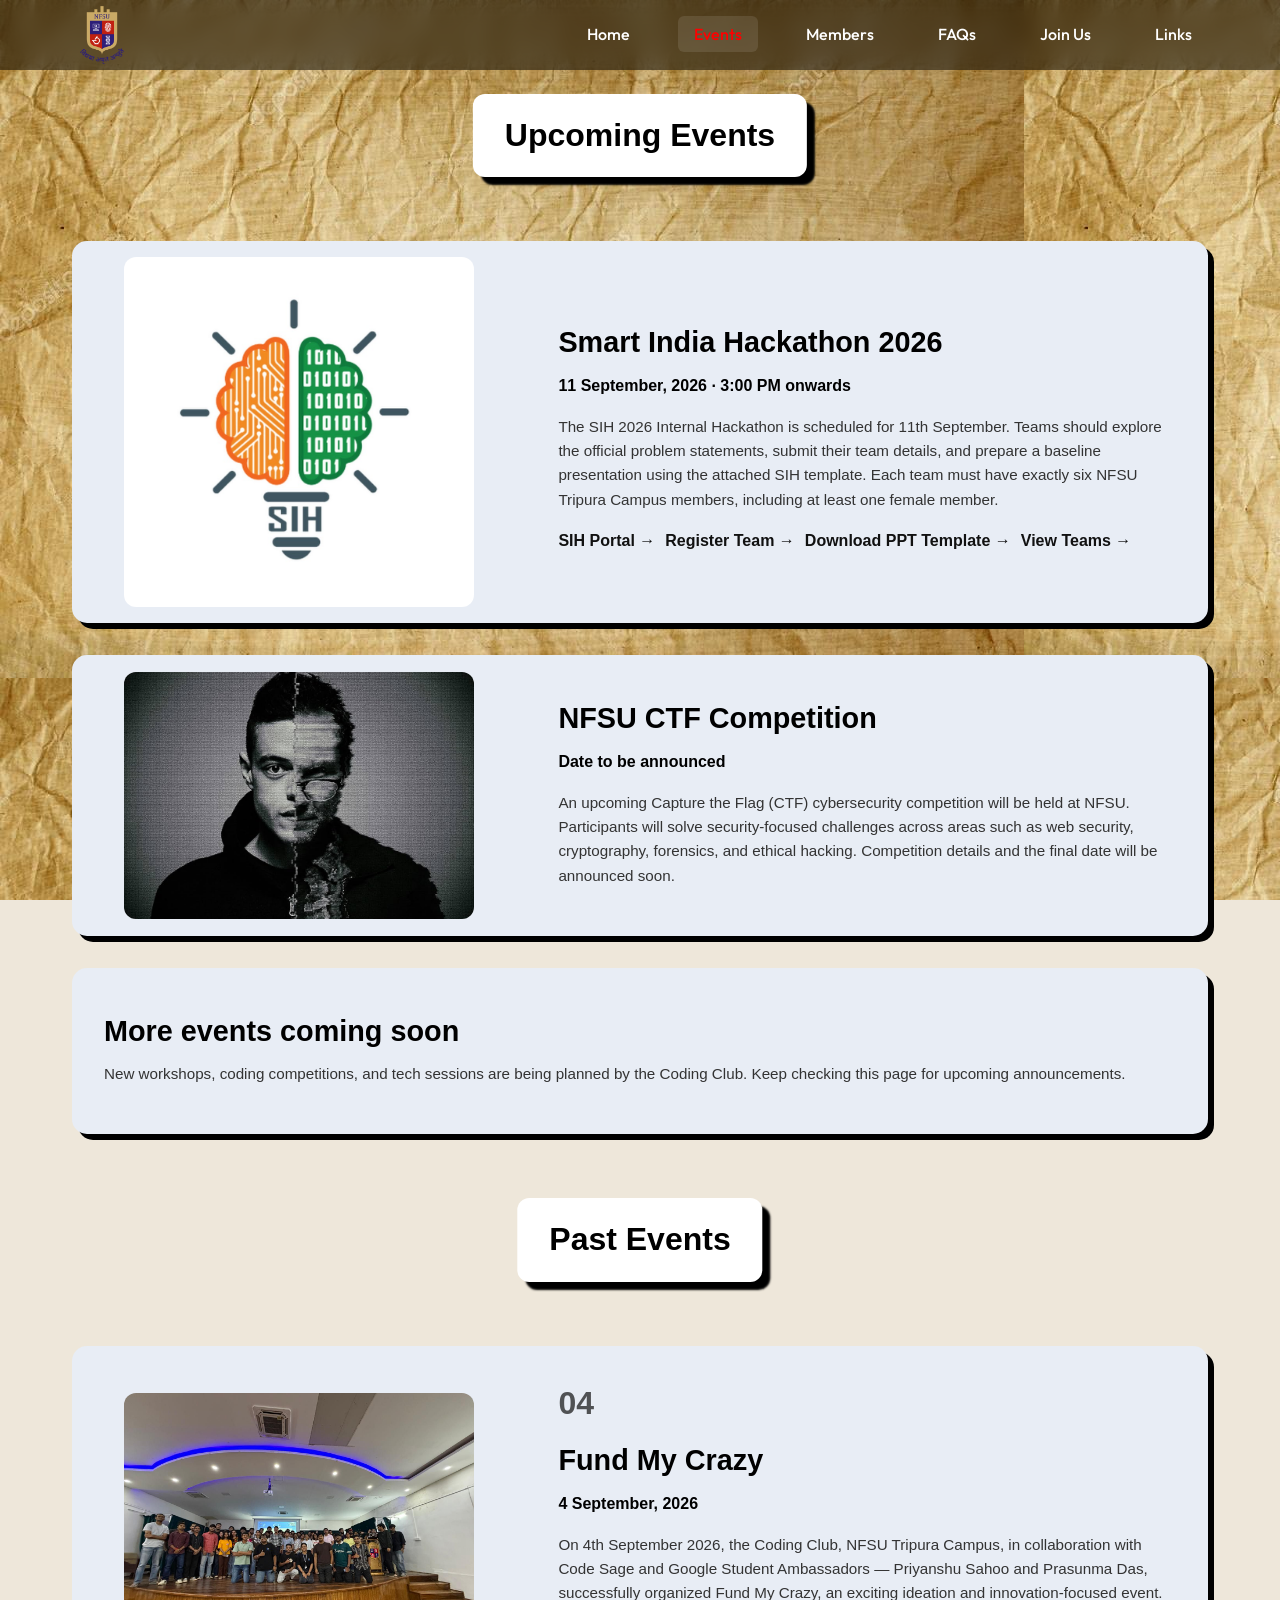
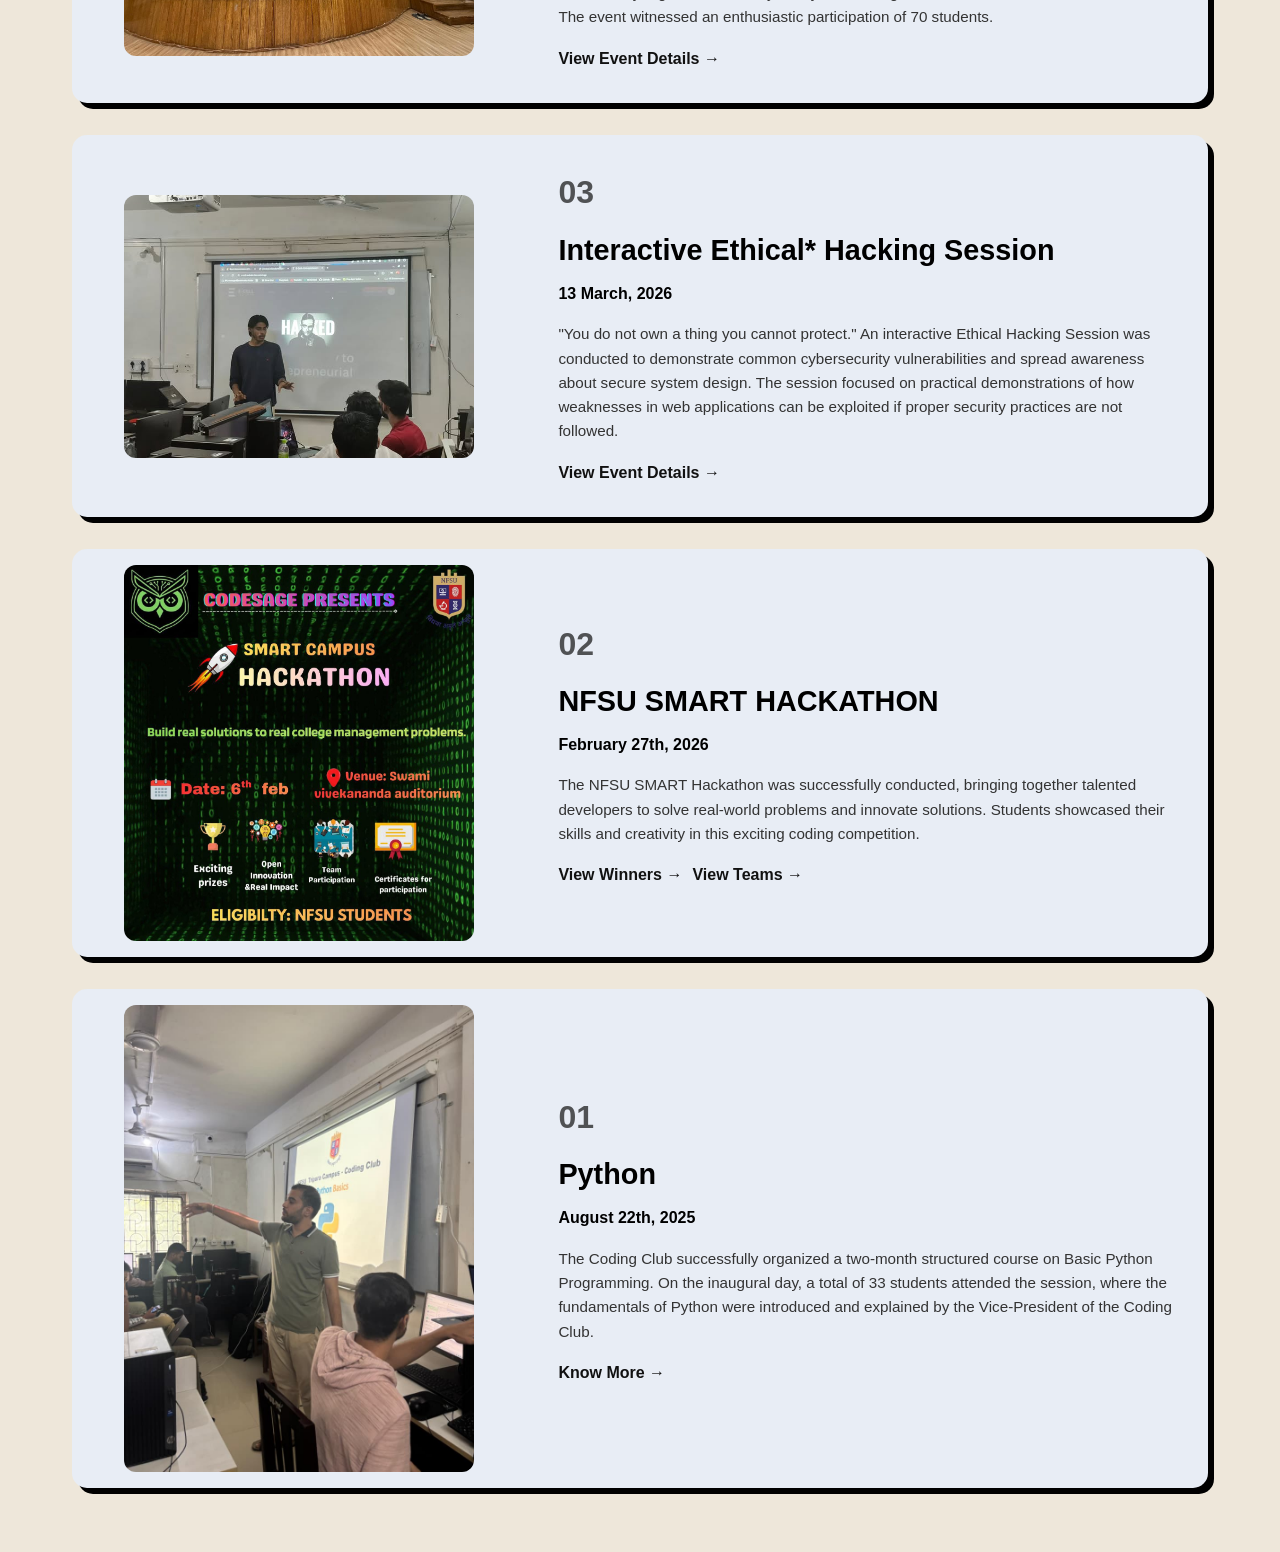
==== commit 83ad26ed: "Added SIH team" ====
--- a/events.html
+++ b/events.html
@@ -62,6 +62,7 @@
             <a href="https://sih.gov.in" class="event-link" target="_blank" rel="noopener noreferrer">SIH Portal →</a>
             <a href="https://docs.google.com/forms/d/e/1FAIpQLScLJ9tyt9bGOakWrz0hd3VkHcdTtrJHVGr2sdbVQU4ql7ahdg/viewform?usp=publish-editor" class="event-link" target="_blank" rel="noopener noreferrer">Register Team →</a>
             <a href="./assests/image/SIH/SIH2026-IDEA-Presentation-Format.pptx" class="event-link" download>Download PPT Template →</a>
+            <a href="./sih-teams.html" class="event-link">View Teams →</a>
           </div>
         </div>
       </div>
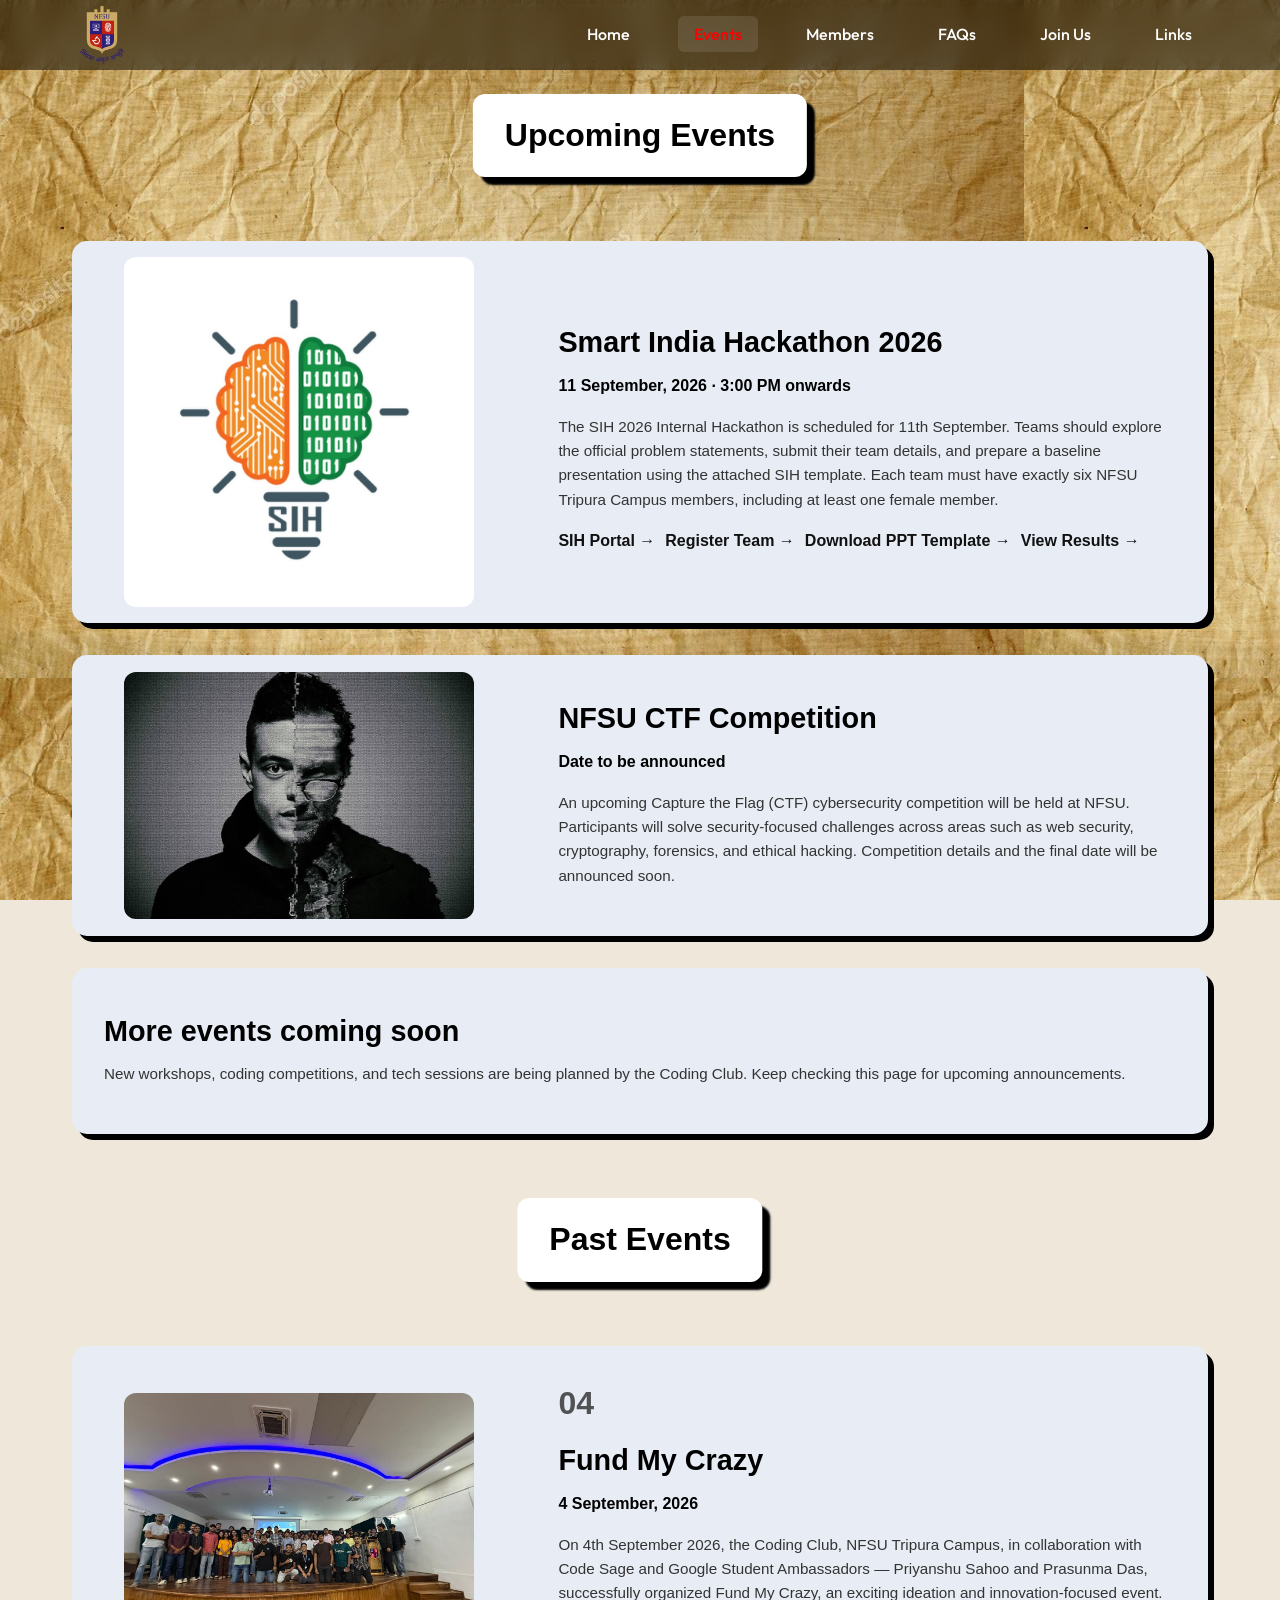
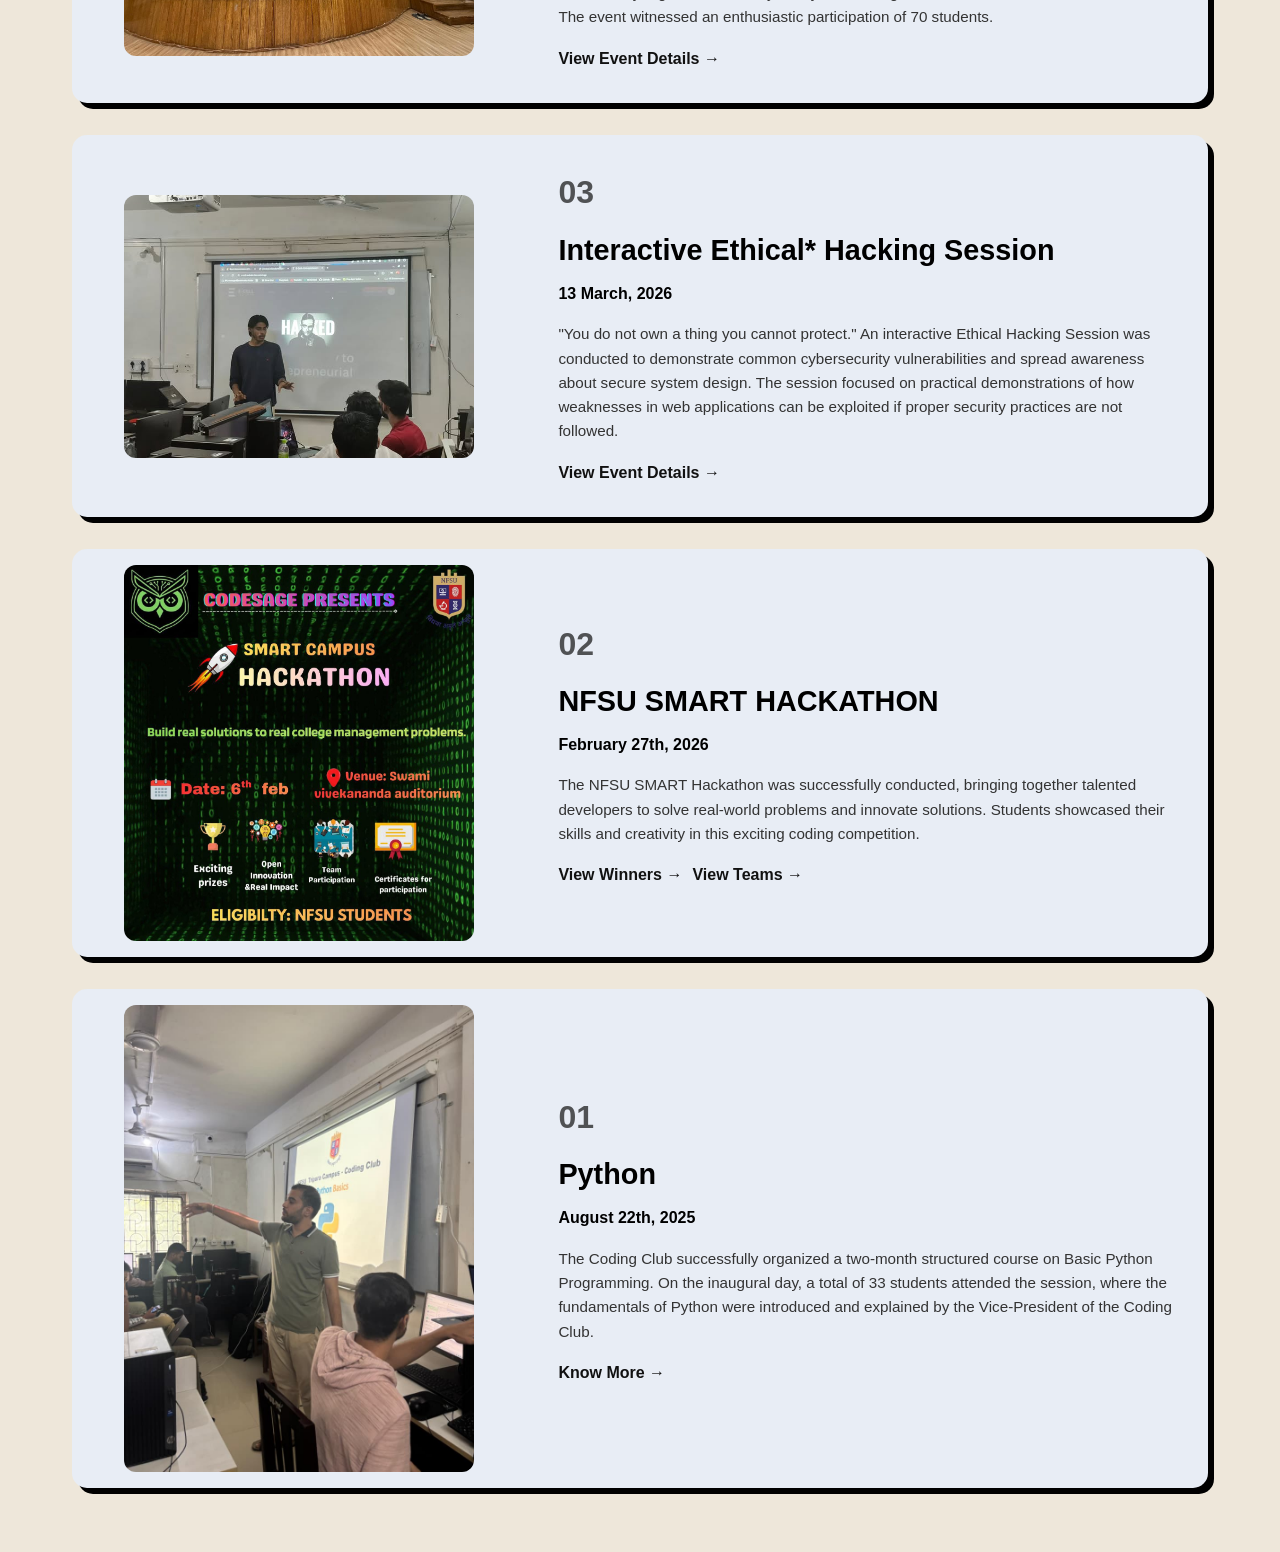
==== commit cdff08ad: "Updated the result" ====
--- a/events.html
+++ b/events.html
@@ -45,7 +45,7 @@
       <h2 class="section-title">Upcoming Events</h2>
       <div class="event-card">
         <div class="event-image">
-          <a href="https://sih.gov.in" target="_blank" rel="noopener noreferrer">
+          <a href="./sih-teams.html">
             <img src="./assests/image/SIH/front_image.jpg" alt="Smart India Hackathon 2026 internal hackathon">
           </a>
         </div>
@@ -62,7 +62,7 @@
             <a href="https://sih.gov.in" class="event-link" target="_blank" rel="noopener noreferrer">SIH Portal →</a>
             <a href="https://docs.google.com/forms/d/e/1FAIpQLScLJ9tyt9bGOakWrz0hd3VkHcdTtrJHVGr2sdbVQU4ql7ahdg/viewform?usp=publish-editor" class="event-link" target="_blank" rel="noopener noreferrer">Register Team →</a>
             <a href="./assests/image/SIH/SIH2026-IDEA-Presentation-Format.pptx" class="event-link" download>Download PPT Template →</a>
-            <a href="./sih-teams.html" class="event-link">View Teams →</a>
+            <a href="./sih-teams.html" class="event-link">View Results →</a>
           </div>
         </div>
       </div>
